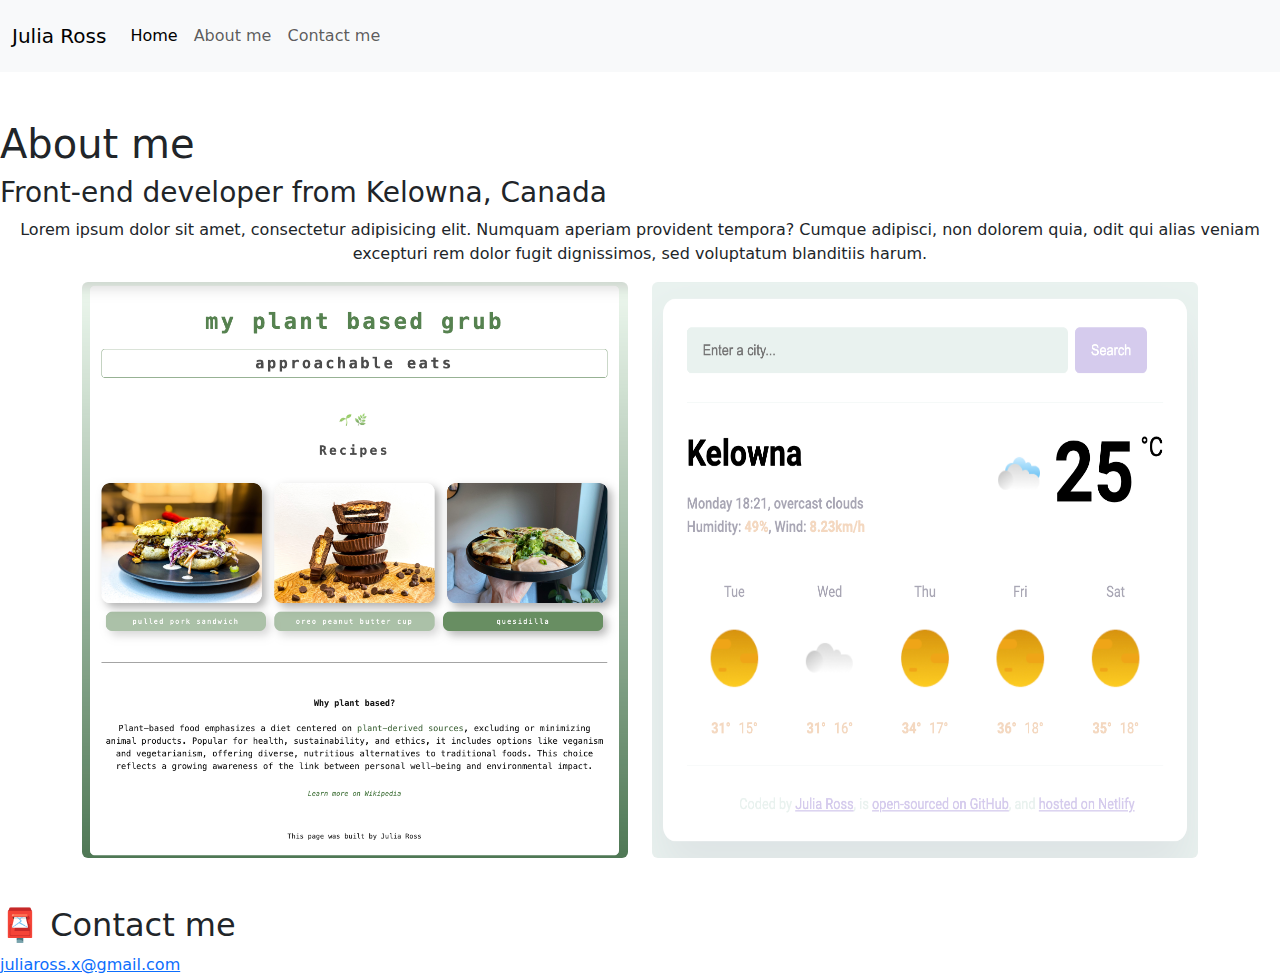
==== about.html @ 3d2535c1 "Created html, css and added imaged" ====
<!DOCTYPE html>
<html lang="en">
  <head>
    <meta charset="UTF-8" />
    <meta http-equiv="X-UA-Compatible" content="IE=edge" />
    <meta name="viewport" content="width=device-width, initial-scale=1.0" />
    <link rel="stylesheet" href="style.css" />
    <title>About Julia Ross</title>
    <link
      href="https://cdn.jsdelivr.net/npm/bootstrap@5.3.3/dist/css/bootstrap.min.css"
      rel="stylesheet"
      integrity="sha384-QWTKZyjpPEjISv5WaRU9OFeRpok6YctnYmDr5pNlyT2bRjXh0JMhjY6hW+ALEwIH"
      crossorigin="anonymous"
    />
    <script
      src="https://cdn.jsdelivr.net/npm/bootstrap@5.3.3/dist/js/bootstrap.bundle.min.js"
      integrity="sha384-YvpcrYf0tY3lHB60NNkmXc5s9fDVZLESaAA55NDzOxhy9GkcIdslK1eN7N6jIeHz"
      crossorigin="anonymous"
    ></script>
    <link rel="stylesheet" href="css/style.css" />
  </head>
  <body>
    <nav class="navbar navbar-expand-lg bg-body-tertiary">
      <div class="container-fluid mt-2 mb-2">
        <a class="navbar-brand" href="#">Julia Ross</a>
        <button
          class="navbar-toggler"
          type="button"
          data-bs-toggle="collapse"
          data-bs-target="#navbarNavAltMarkup"
          aria-controls="navbarNavAltMarkup"
          aria-expanded="false"
          aria-label="Toggle navigation"
        >
          <span class="navbar-toggler-icon"></span>
        </button>
        <div class="collapse navbar-collapse" id="navbarNavAltMarkup">
          <div class="navbar-nav">
            <a class="nav-link active" aria-current="page" href="index.html"
              >Home</a
            >
            <a class="nav-link" href="about.html">About me</a>
            <a class="nav-link" href="about.html#contact">Contact me</a>
          </div>
        </div>
      </div>
    </nav>
    <h1 class="mt-5">About me</h1>
    <h3>Front-end developer from Kelowna, Canada</h3>
    <div class="about-paragraphs text-center">
      <p>
        Lorem ipsum dolor sit amet, consectetur adipisicing elit. Numquam
        aperiam provident tempora? Cumque adipisci, non dolorem quia, odit qui
        alias veniam excepturi rem dolor fugit dignissimos, sed voluptatum
        blanditiis harum.
      </p>
    </div>
    <div class="container">
      <div class="row mb-5">
        <div class="col-md-6 d-flex">
          <img src="projectone.png" class="img-fluid rounded" alt="" />
        </div>
        <div class="col-md-6 d-flex">
          <img src="projecttwo.png" class="img-fluid rounded" alt="" />
        </div>
      </div>
    </div>
    <div id="contact">
      <h2>📮 Contact me</h2>
      <a href="mailto:[email]" class="email-link"> juliaross.x@gmail.com </a>
    </div>
  </body>
</html>
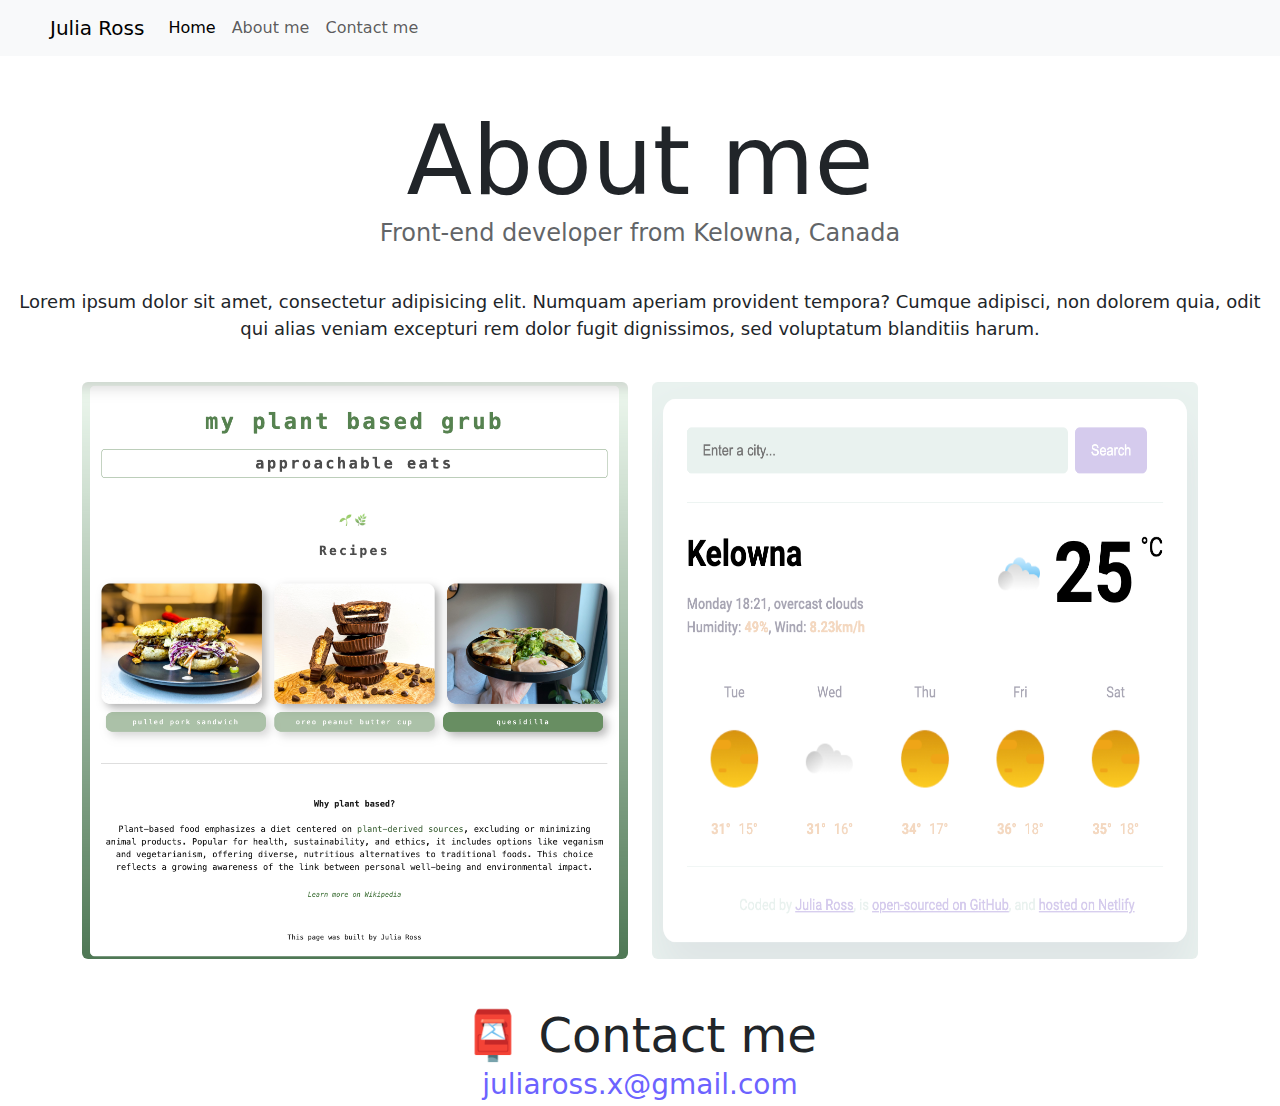
==== commit e23ba124: "Updated css files" ====
--- a/about.html
+++ b/about.html
@@ -5,7 +5,11 @@
     <meta http-equiv="X-UA-Compatible" content="IE=edge" />
     <meta name="viewport" content="width=device-width, initial-scale=1.0" />
     <link rel="stylesheet" href="style.css" />
-    <title>About Julia Ross</title>
+    <title>About Julia Ross, the front-end engineer</title>
+    <meta
+      name="description"
+      content="This website will show you what Julia has built so far! A vegan food blog and weather, oh my!"
+    />
     <link
       href="https://cdn.jsdelivr.net/npm/bootstrap@5.3.3/dist/css/bootstrap.min.css"
       rel="stylesheet"
@@ -17,7 +21,7 @@
       integrity="sha384-YvpcrYf0tY3lHB60NNkmXc5s9fDVZLESaAA55NDzOxhy9GkcIdslK1eN7N6jIeHz"
       crossorigin="anonymous"
     ></script>
-    <link rel="stylesheet" href="css/style.css" />
+    <link rel="stylesheet" href="css/styles.css" />
   </head>
   <body>
     <nav class="navbar navbar-expand-lg bg-body-tertiary">
@@ -39,8 +43,10 @@
             <a class="nav-link active" aria-current="page" href="index.html"
               >Home</a
             >
-            <a class="nav-link" href="about.html">About me</a>
-            <a class="nav-link" href="about.html#contact">Contact me</a>
+            <a class="nav-link" href="about.html" title="About me">About me</a>
+            <a class="nav-link" href="about.html#contact" title="Contact me"
+              >Contact me</a
+            >
           </div>
         </div>
       </div>
@@ -58,16 +64,26 @@
     <div class="container">
       <div class="row mb-5">
         <div class="col-md-6 d-flex">
-          <img src="projectone.png" class="img-fluid rounded" alt="" />
+          <img
+            src="projectone.png"
+            class="img-fluid rounded"
+            alt="veganfoodblog"
+          />
         </div>
         <div class="col-md-6 d-flex">
-          <img src="projecttwo.png" class="img-fluid rounded" alt="" />
+          <img
+            src="projecttwo.png"
+            class="img-fluid rounded"
+            alt="weatherapp"
+          />
         </div>
       </div>
     </div>
     <div id="contact">
       <h2>📮 Contact me</h2>
-      <a href="mailto:[email]" class="email-link"> juliaross.x@gmail.com </a>
+      <a href="mailto:[email]" class="email-link" title="email">
+        juliaross.x@gmail.com
+      </a>
     </div>
   </body>
 </html>
--- a/css/styles.css
+++ b/css/styles.css
@@ -0,0 +1,110 @@
+:root {
+  --primary-color: #6c63ff;
+  --secondary-color: #f5f2fe;
+  --box-shadow: 0 5px 10px rgba(0, 0, 0, 0.3);
+}
+
+h1,
+h2,
+h3 {
+  text-align: center;
+  margin: 0;
+}
+
+h1 {
+  font-size: 96px;
+}
+
+h2 {
+  font-size: 48px;
+}
+
+h3 {
+  font-size: 24px;
+  opacity: 0.7;
+}
+
+p {
+  border-radius: 4px;
+  font-size: 18px;
+  line-height: 1.5;
+}
+
+.navigation-links {
+  display: flex;
+  margin-top: 40px;
+  justify-content: center;
+}
+
+.navigation-links a {
+  margin: 20px;
+  border-radius: 4px;
+  padding: 20px 15px;
+  text-decoration: none;
+  text-transform: capitalize;
+}
+
+.contact-link {
+  background: var(--primary-color);
+  box-shadow: var(--box-shadow);
+  color: white;
+}
+
+.contact-link:hover {
+  color: #0058c4;
+}
+
+.about-link {
+  color: var(--primary-color);
+  border: 1px solid var(--primary-color);
+}
+
+.about-link:hover {
+  color: #0058c4;
+}
+
+.homepage-link {
+  color: var(--primary-color);
+  text-align: center;
+  display: block;
+}
+
+.about-paragraphs {
+  display: flex;
+  margin: 30px 0;
+}
+
+.about-paragraphs p {
+  margin: 10px;
+}
+
+.email-link {
+  display: flex;
+  justify-content: center;
+  color: var(--primary-color);
+  font-size: 28px;
+  text-decoration: none;
+}
+
+.email-link:hover {
+  text-decoration: underline;
+}
+
+.navbar {
+  width: 100%;
+  margin: 0;
+  padding: 0;
+}
+
+.navbar .container-fluid {
+  padding-left: 50px;
+  padding-right: 0;
+}
+
+#proj1 {
+  max-width: 1100px;
+}
+
+#proj2 {
+  max-width: 1100px;
+}
